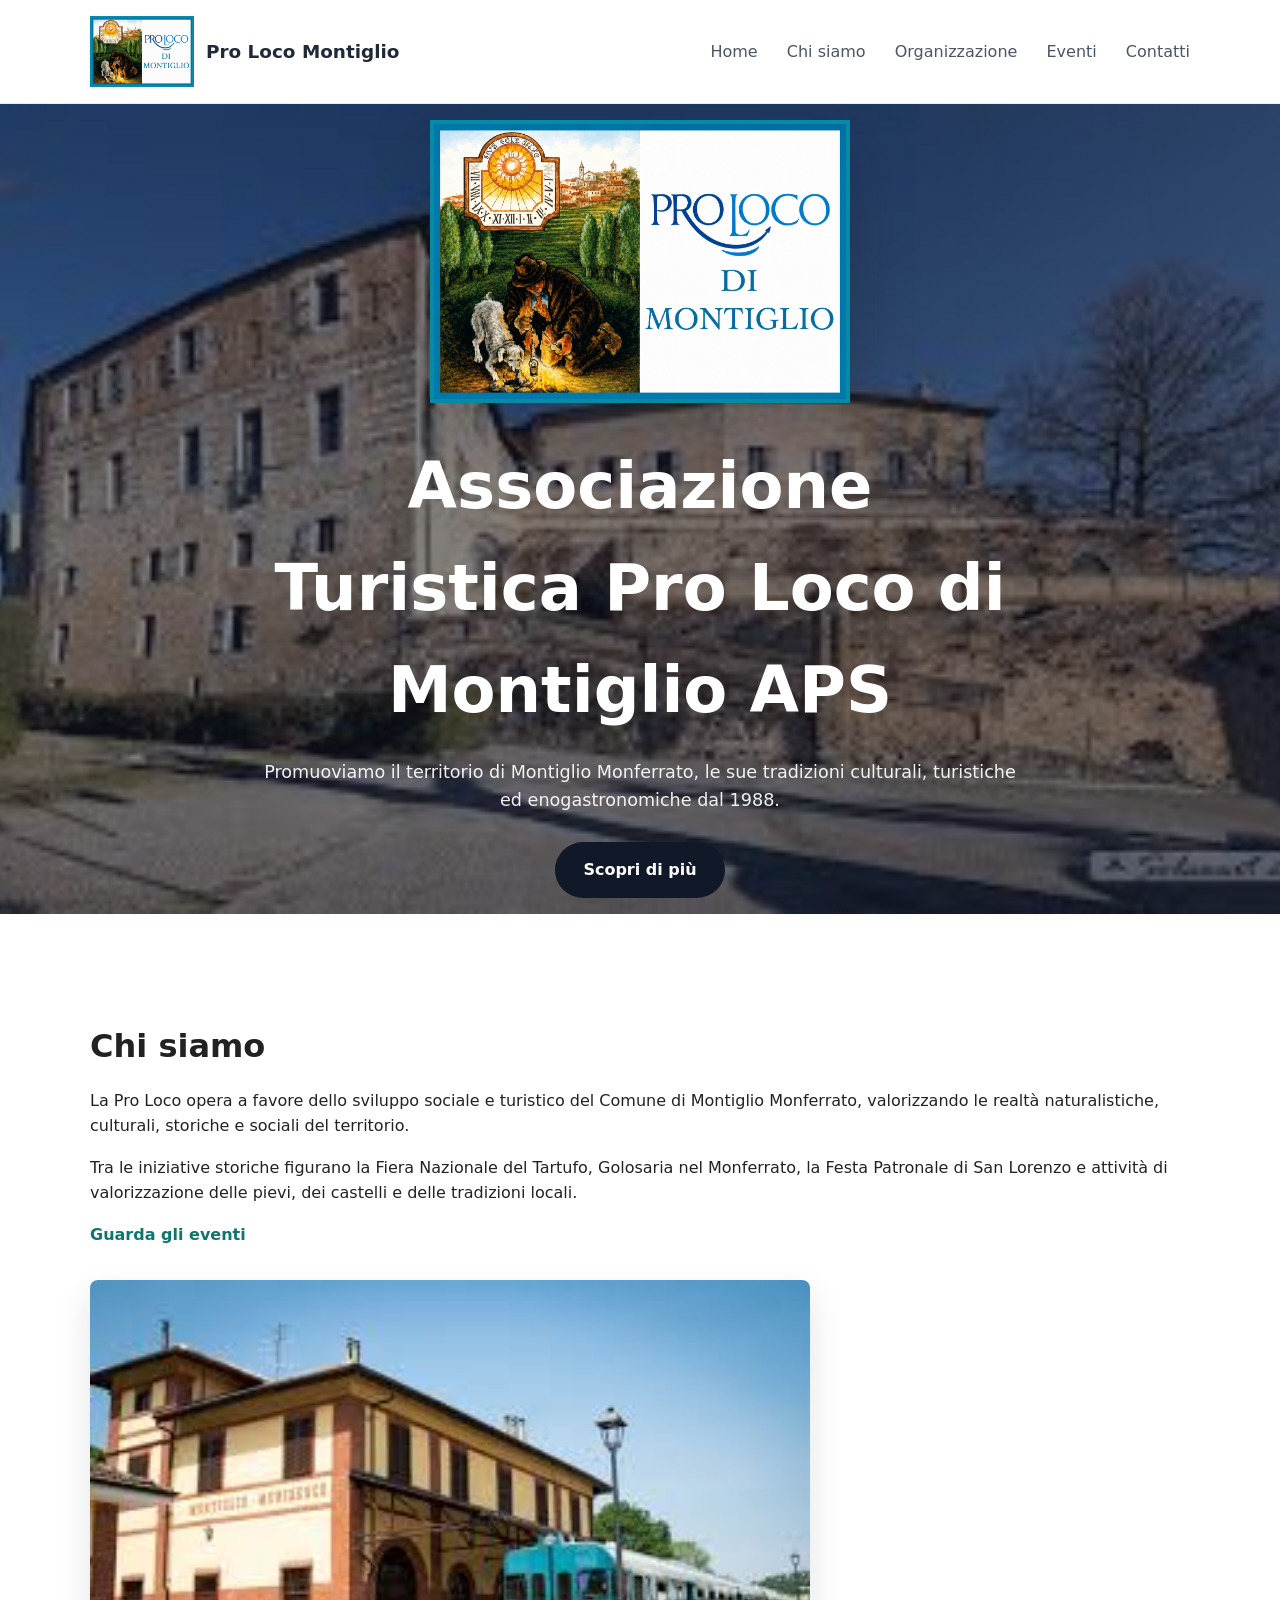
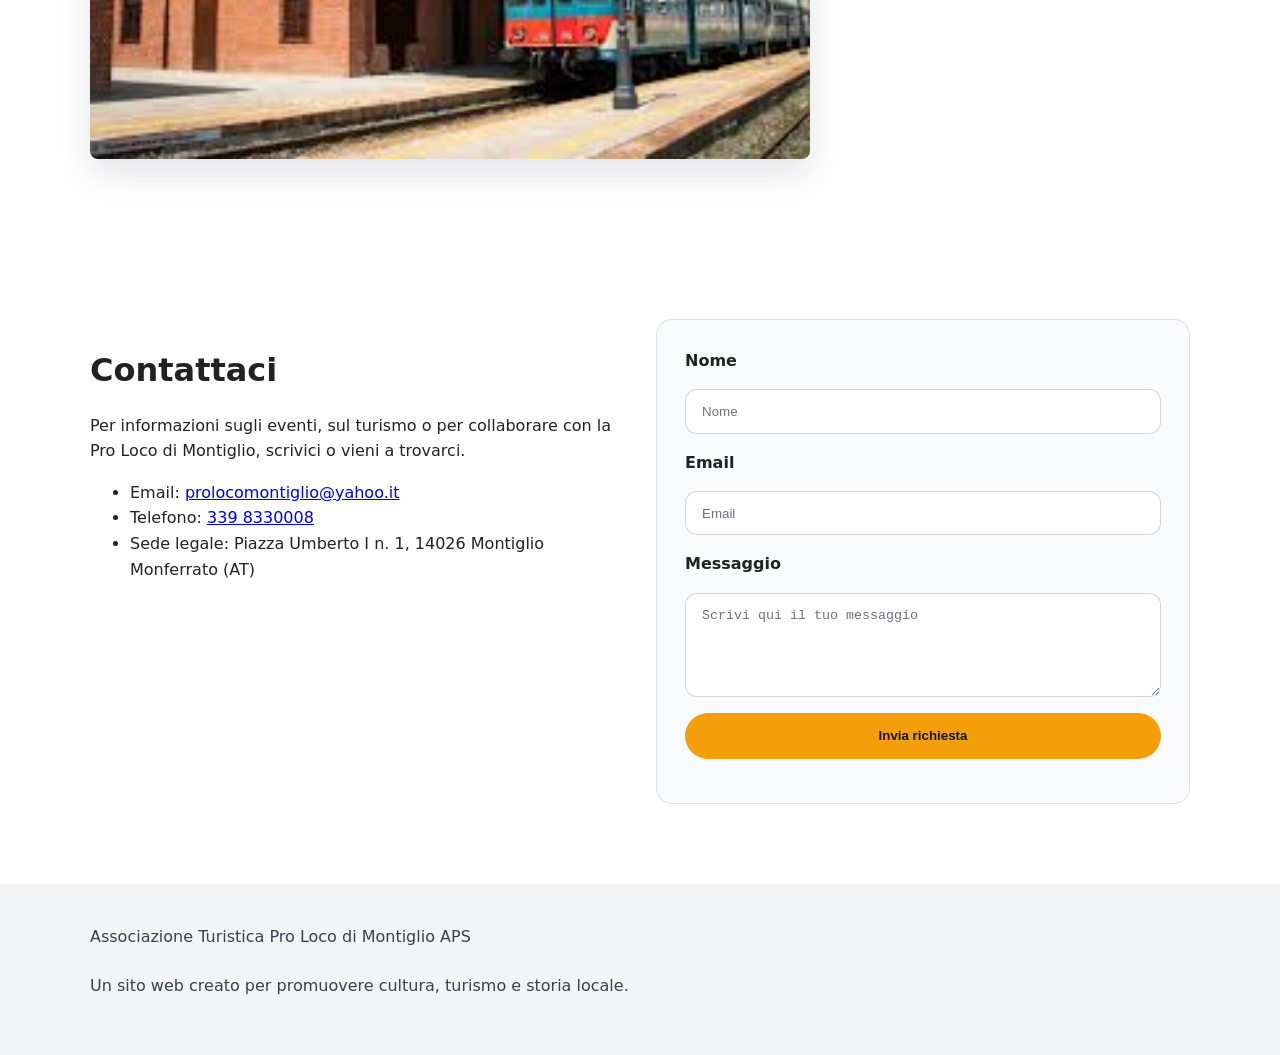
==== index.html @ 419fea18 "Initial Pro Loco Montiglio website" ====
<!DOCTYPE html>
<html lang="it">
<head>
  <meta charset="UTF-8" />
  <meta name="viewport" content="width=device-width, initial-scale=1.0" />
  <title>Pro Loco Montiglio</title>
  <link rel="stylesheet" href="styles.css" />
  <meta name="description" content="Associazione Turistica Pro Loco di Montiglio APS - cultura, turismo e tradizioni del territorio." />
</head>
<body>
  <header class="site-header">
    <div class="container">
      <a class="brand" href="index.html">
        <img src="assets/proloco-montiglio-logo.png" alt="Logo Pro Loco di Montiglio" />
        <span>Pro Loco Montiglio</span>
      </a>
      <nav>
        <a href="index.html">Home</a>
        <a href="about.html">Chi siamo</a>
        <a href="organization.html">Organizzazione</a>
        <a href="events.html">Eventi</a>
        <a href="contact.html">Contatti</a>
      </nav>
    </div>
  </header>

  <main>
    <section id="home" class="hero">
      <div class="container hero-content">
        <img class="hero-logo" src="assets/proloco-montiglio-logo.png" alt="Logo Pro Loco di Montiglio" />
        <h1>Associazione Turistica Pro Loco di Montiglio APS</h1>
        <p>Promuoviamo il territorio di Montiglio Monferrato, le sue tradizioni culturali, turistiche ed enogastronomiche dal 1988.</p>
        <a class="button" href="about.html">Scopri di più</a>
      </div>
    </section>

    <section id="about" class="section-light">
      <div class="container">
        <h2>Chi siamo</h2>
        <p>La Pro Loco opera a favore dello sviluppo sociale e turistico del Comune di Montiglio Monferrato, valorizzando le realtà naturalistiche, culturali, storiche e sociali del territorio.</p>
        <p>Tra le iniziative storiche figurano la Fiera Nazionale del Tartufo, Golosaria nel Monferrato, la Festa Patronale di San Lorenzo e attività di valorizzazione delle pievi, dei castelli e delle tradizioni locali.</p>
        <a class="text-link" href="events.html">Guarda gli eventi</a>
        <img class="section-photo" src="assets/foto/stazione.jpg" alt="Stazione di Montiglio Monferrato" />
      </div>
    </section>

    <section id="contact" class="section-light">
      <div class="container contact-grid">
        <div>
          <h2>Contattaci</h2>
          <p>Per informazioni sugli eventi, sul turismo o per collaborare con la Pro Loco di Montiglio, scrivici o vieni a trovarci.</p>
          <ul>
            <li>Email: <a href="mailto:prolocomontiglio@yahoo.it">prolocomontiglio@yahoo.it</a></li>
            <li>Telefono: <a href="tel:+393398330008">339 8330008</a></li>
            <li>Sede legale: Piazza Umberto I n. 1, 14026 Montiglio Monferrato (AT)</li>
          </ul>
        </div>
        <form id="contact-form" class="contact-form">
          <label for="name">Nome</label>
          <input id="name" name="name" type="text" placeholder="Nome" required />

          <label for="email">Email</label>
          <input id="email" name="email" type="email" placeholder="Email" required />

          <label for="message">Messaggio</label>
          <textarea id="message" name="message" rows="5" placeholder="Scrivi qui il tuo messaggio" required></textarea>

          <button type="submit">Invia richiesta</button>
          <p id="form-status" class="form-status"></p>
        </form>
      </div>
    </section>
  </main>

  <footer class="site-footer">
    <div class="container footer-content">
      <p>Associazione Turistica Pro Loco di Montiglio APS</p>
      <p>Un sito web creato per promuovere cultura, turismo e storia locale.</p>
    </div>
  </footer>

  <script src="script.js"></script>
</body>
</html>
---- styles.css ----
:root {
  color-scheme: light;
  font-family: "Inter", system-ui, sans-serif;
  background: #f7f5f0;
  color: #222;
}

* {
  box-sizing: border-box;
}

body {
  margin: 0;
  line-height: 1.6;
}

img {
  max-width: 100%;
  display: block;
}

.site-header {
  position: sticky;
  top: 0;
  z-index: 10;
  background: rgba(255, 255, 255, 0.96);
  border-bottom: 1px solid rgba(34, 34, 34, 0.08);
}

.container {
  width: min(1100px, calc(100% - 2rem));
  margin: 0 auto;
  padding: 1rem 0;
}

.site-header .container {
  display: flex;
  align-items: center;
  justify-content: space-between;
  gap: 1rem;
}

.brand {
  display: inline-flex;
  align-items: center;
  gap: 0.75rem;
  font-weight: 700;
  font-size: 1.15rem;
  color: #1f2937;
  text-decoration: none;
  min-width: 0;
}

.brand img {
  width: 104px;
  height: auto;
  flex: 0 0 auto;
  border: 2px solid #078aa6;
  background: #fff;
}

.brand span {
  white-space: nowrap;
}

nav a {
  margin-left: 1.5rem;
  color: #4b5563;
  text-decoration: none;
  transition: color 0.2s ease;
}

nav a:hover {
  color: #111827;
}

.hero {
  position: relative;
  overflow: hidden;
  min-height: 80vh;
  display: grid;
  place-items: center;
  background:
    linear-gradient(rgba(17, 24, 39, 0.52), rgba(17, 24, 39, 0.52)),
    url("assets/foto/castello.jpg") center / cover no-repeat;
  color: white;
  text-align: center;
}

.hero-content {
  position: relative;
  z-index: 1;
  max-width: 760px;
}

.hero-logo {
  width: min(420px, 88vw);
  margin: 0 auto 2rem;
  border: 4px solid #078aa6;
  background: #fff;
  box-shadow: 0 22px 60px rgba(17, 24, 39, 0.22);
}

.hero h1 {
  font-size: clamp(2.5rem, 5vw, 4rem);
  margin: 0 0 1rem;
}

.hero p {
  margin: 0 0 1.75rem;
  font-size: 1.1rem;
  color: rgba(255, 255, 255, 0.92);
}

.button {
  display: inline-flex;
  padding: 0.95rem 1.75rem;
  border-radius: 999px;
  background: #111827;
  color: white;
  text-decoration: none;
  font-weight: 600;
}

.text-link {
  color: #0f766e;
  font-weight: 700;
  text-decoration: none;
}

.text-link:hover {
  color: #115e59;
  text-decoration: underline;
}

.section-photo {
  width: min(720px, 100%);
  margin: 2rem 0 0;
  border-radius: 0.5rem;
  box-shadow: 0 14px 34px rgba(17, 24, 39, 0.12);
}

.about-layout {
  display: grid;
  grid-template-columns: minmax(0, 1.15fr) minmax(280px, 0.85fr);
  gap: 2rem;
  align-items: start;
}

.side-photo {
  width: 100%;
  border-radius: 0.5rem;
  box-shadow: 0 14px 34px rgba(17, 24, 39, 0.12);
}

.section-light,
.section-dark {
  padding: 4rem 0;
}

.section-light {
  background: #fff;
}

.section-dark {
  background: #111827;
  color: white;
}

.section-dark h2,
.section-dark p,
.section-dark .card {
  color: white;
}

h2 {
  font-size: 2rem;
  margin-bottom: 1rem;
}

p {
  margin: 0 0 1rem;
}

.cards {
  display: grid;
  gap: 1.5rem;
  grid-template-columns: repeat(auto-fit, minmax(240px, 1fr));
}

.card {
  padding: 1.75rem;
  border-radius: 1rem;
  background: rgba(255, 255, 255, 0.08);
  border: 1px solid rgba(255, 255, 255, 0.12);
}

.card h3 {
  margin-top: 0;
}

.page-intro {
  max-width: 760px;
  margin-bottom: 2rem;
}

.page-intro h1 {
  margin: 0 0 0.75rem;
  font-size: clamp(2.25rem, 4vw, 3.25rem);
  line-height: 1.1;
}

.event-gallery {
  display: grid;
  grid-template-columns: repeat(auto-fit, minmax(260px, 1fr));
  gap: 1.5rem;
}

.event-card {
  overflow: hidden;
  border: 1px solid rgba(34, 34, 34, 0.1);
  border-radius: 0.5rem;
  background: #fff;
  box-shadow: 0 14px 34px rgba(17, 24, 39, 0.08);
}

.event-card img {
  width: 100%;
  aspect-ratio: 4 / 5;
  object-fit: cover;
  background: #f3f4f6;
}

.event-card-content {
  padding: 1rem;
}

.event-card-content h2 {
  margin: 0;
  font-size: 1.35rem;
}

.event-number {
  margin: 0 0 0.25rem;
  color: #0f766e;
  font-size: 0.82rem;
  font-weight: 700;
  letter-spacing: 0.08em;
  text-transform: uppercase;
}

.contact-grid {
  display: grid;
  gap: 2rem;
  grid-template-columns: minmax(280px, 1fr) minmax(320px, 1fr);
  align-items: start;
}

.contact-form {
  display: grid;
  gap: 1rem;
  background: #f9fafb;
  border: 1px solid rgba(34, 34, 34, 0.12);
  padding: 1.75rem;
  border-radius: 1rem;
}

.contact-form label {
  font-weight: 600;
}

.contact-form input,
.contact-form textarea {
  width: 100%;
  border: 1px solid rgba(17, 24, 39, 0.18);
  border-radius: 0.75rem;
  padding: 0.85rem 1rem;
  background: #fff;
  color: #111827;
}

.contact-form input::placeholder,
.contact-form textarea::placeholder {
  color: #6b7280;
}

.contact-form button {
  border: none;
  padding: 0.95rem 1.25rem;
  border-radius: 999px;
  font-weight: 700;
  background: #f59e0b;
  color: #111827;
  cursor: pointer;
}

.form-status {
  margin: 0;
  font-size: 0.95rem;
}

.site-footer {
  padding: 1.5rem 0;
  background: #f3f4f6;
}

.footer-content {
  display: flex;
  flex-direction: column;
  gap: 0.5rem;
  color: #374151;
}

@media (max-width: 768px) {
  .site-header .container {
    flex-direction: column;
    align-items: center;
  }

  nav {
    display: flex;
    flex-wrap: wrap;
    justify-content: center;
    gap: 0.75rem 1rem;
  }

  nav a {
    margin-left: 0;
  }

  .contact-grid {
    grid-template-columns: 1fr;
  }

  .about-layout {
    grid-template-columns: 1fr;
  }
}

@media (max-width: 480px) {
  .brand {
    flex-direction: column;
    gap: 0.35rem;
    font-size: 1rem;
  }

  .brand img {
    width: 132px;
  }

  .hero {
    min-height: 72vh;
  }
}
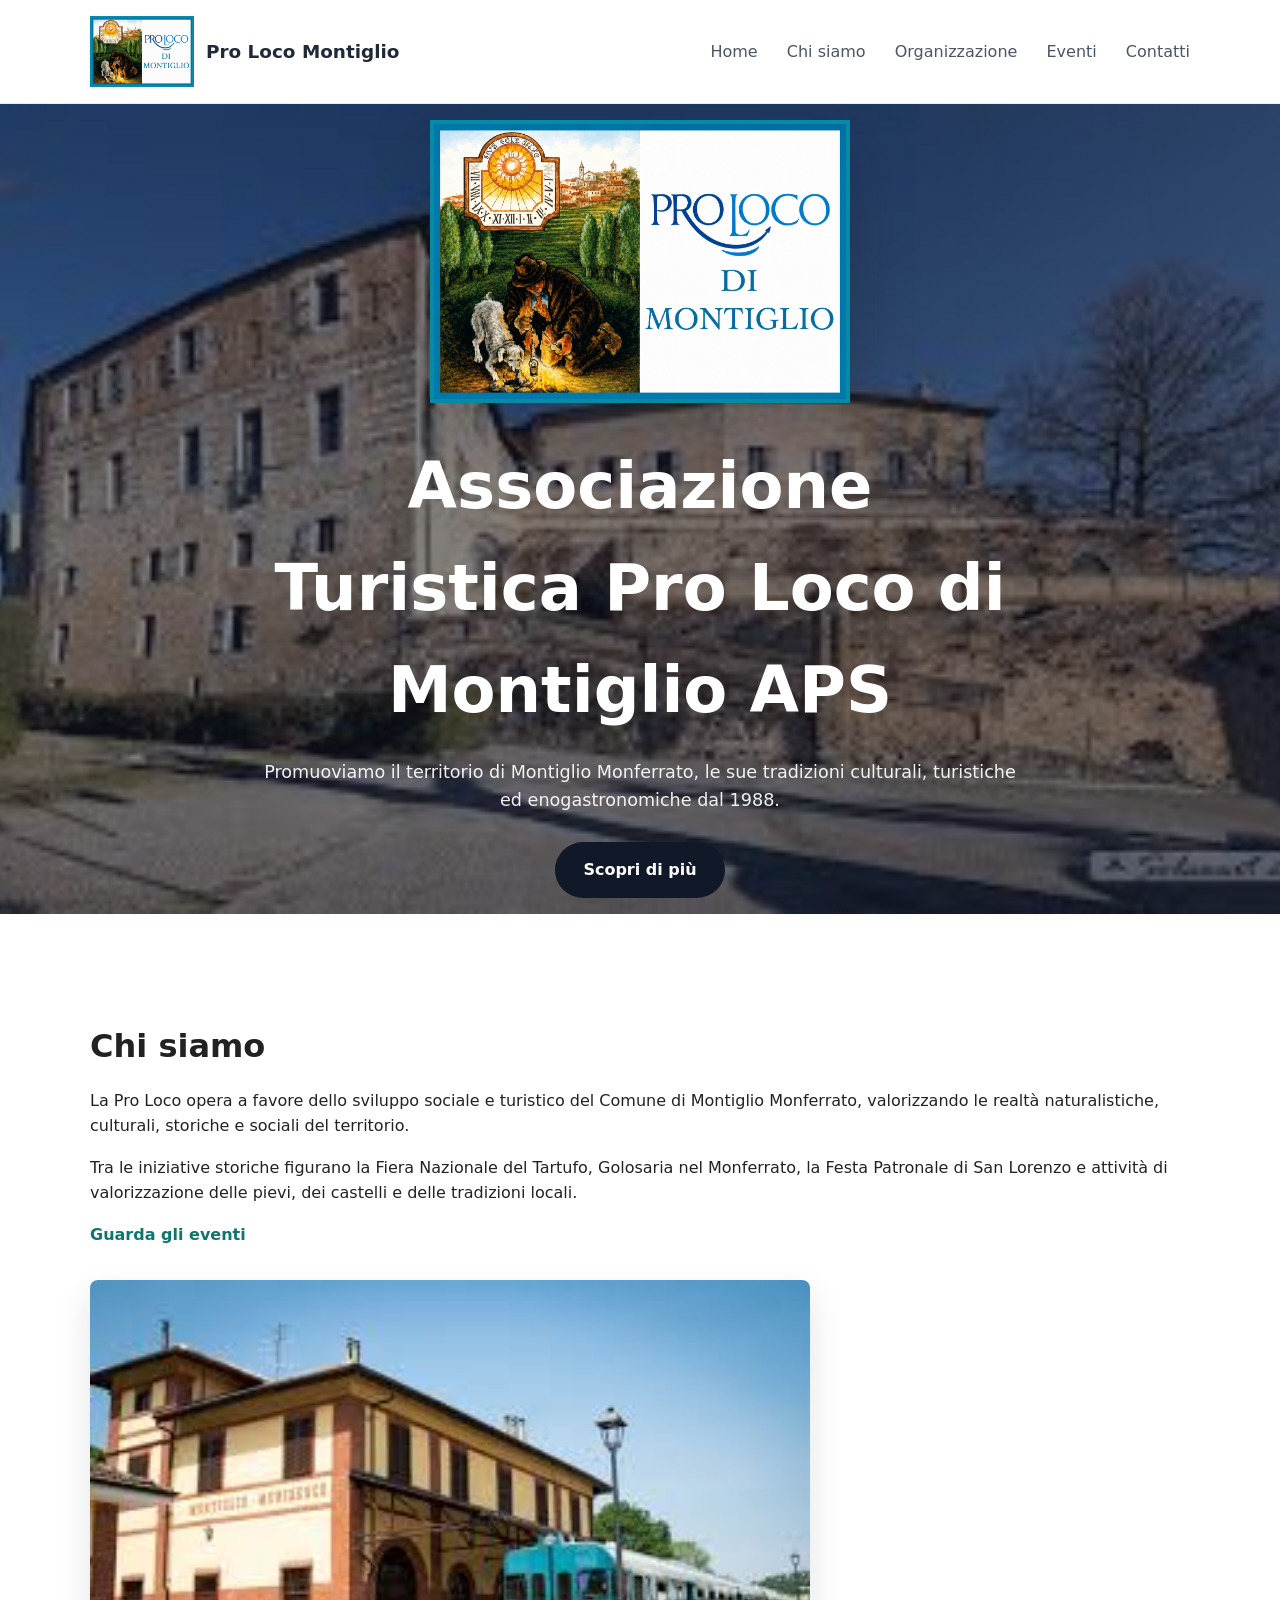
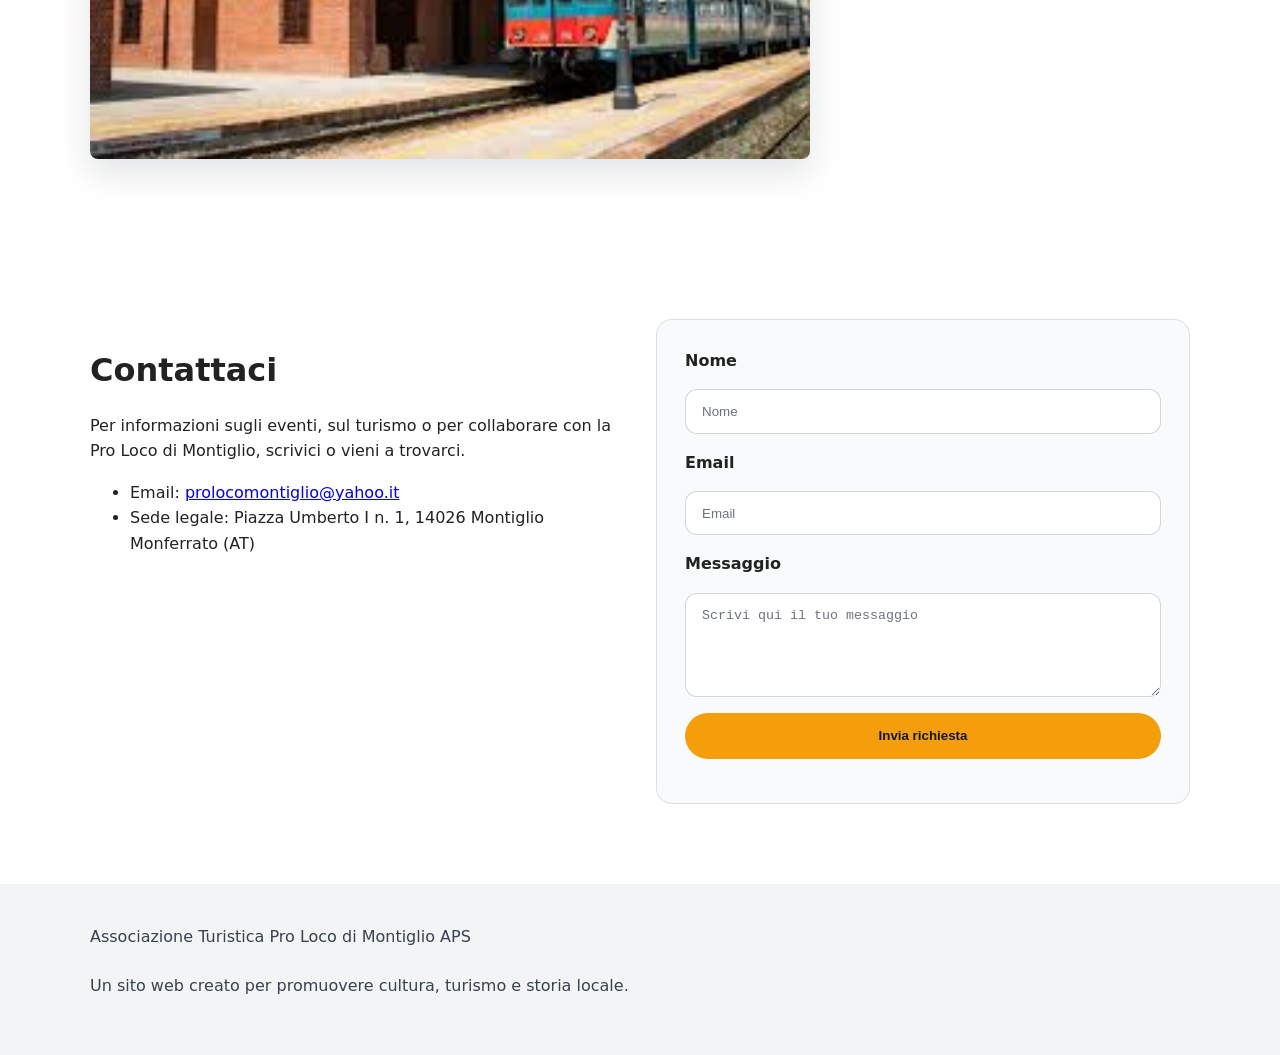
==== commit ed089032: "tolto telefono" ====
--- a/index.html
+++ b/index.html
@@ -51,7 +51,6 @@
           <p>Per informazioni sugli eventi, sul turismo o per collaborare con la Pro Loco di Montiglio, scrivici o vieni a trovarci.</p>
           <ul>
             <li>Email: <a href="mailto:prolocomontiglio@yahoo.it">prolocomontiglio@yahoo.it</a></li>
-            <li>Telefono: <a href="tel:+393398330008">339 8330008</a></li>
             <li>Sede legale: Piazza Umberto I n. 1, 14026 Montiglio Monferrato (AT)</li>
           </ul>
         </div>
